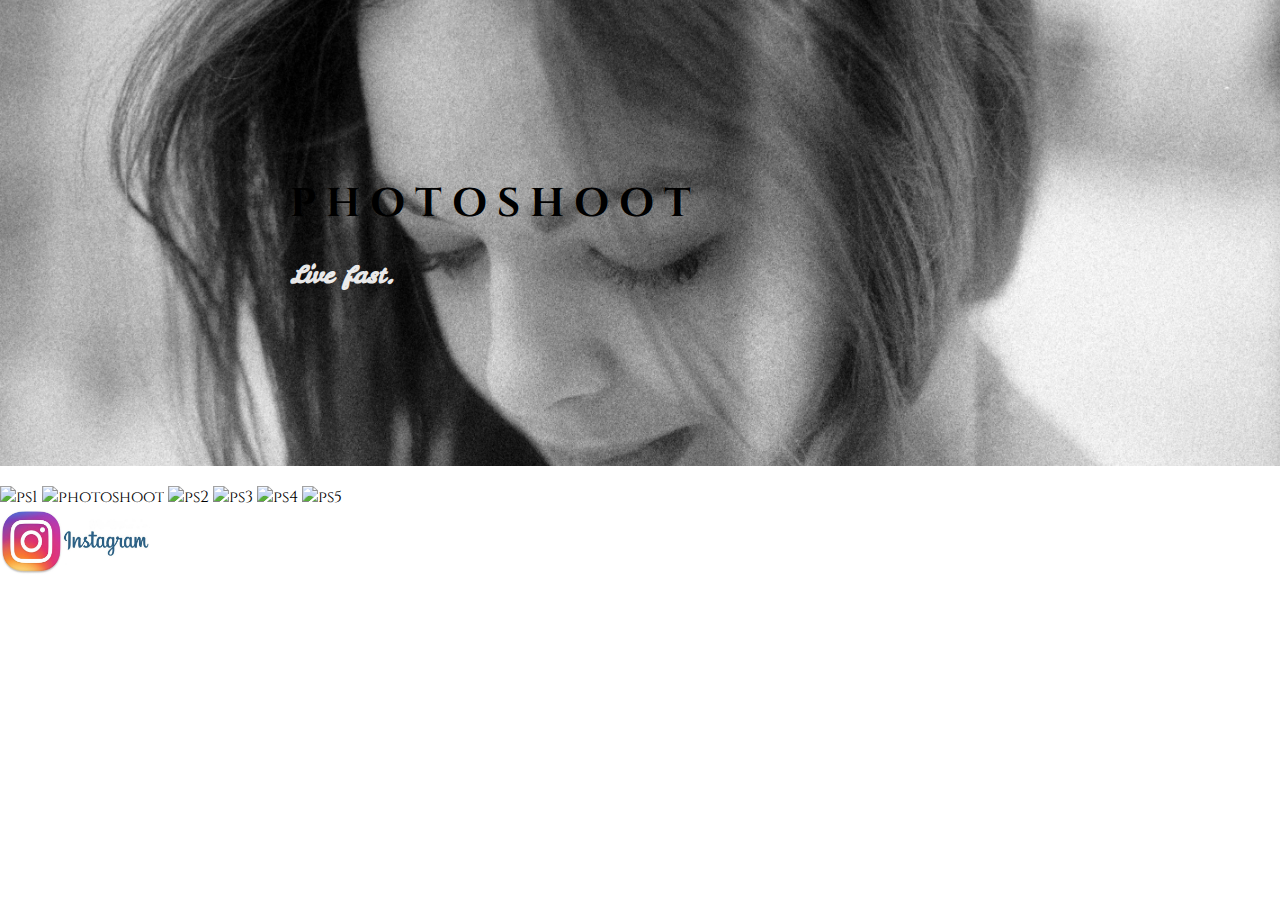
==== index2.html @ aff95c4a "css" ====
<!DOCTYPE html>
<html>
<head>
	<title></title>
	<meta charset="utf-8">
	<link href="https://fonts.googleapis.com/css?family=Cardo|Cinzel|Grand+Hotel|Leckerli+One" rel="stylesheet">
	<link rel="stylesheet" type="text/css" href="CSS/style.css">
	<link rel="stylesheet" type="text/css" href="CSS/photoshoot.css">
</head>
<body>
	<div class="banner photoshoot">
		<div class="container"> 
			<h1> 
				P H O T O S H O O T 
			</h1>
			<h2> 
				<em> 
				    Live fast.  
				</em> 
			</h2>
		</div>
	</div>

        <div>
		    <img src="images/ps1.jpg"; alt="ps1"; width="400">
		    <img src="images/photoshoot.jpg"; alt="photoshoot"; width="400">
		    <img src="images/ps2.jpg"; alt="ps2"; width="400">
		    <img src="images/ps3.JPG"; alt="ps3"; width="400">
		    <img src="images/ps4.jpg"; alt="ps4"; width="400">
		    <img src="images/ps5.jpg"; alt="ps5"; width="400">
        </div>

       <div>
           <a href="https://www.instagram.com/morgana.dp/"> 
           	<img src="images/instagram.jpg"; alt="Instagram"; width="150">
           </a>
	   </div>
</body>
</html>
---- CSS/style.css ----
@import url("components/container.css");
@import url("components/avatar.css");
@import url("components/button.css");
@import url("components/banner.css");
@import url("components/card.css");

body {font-family: Cinzel, serif;
size: 14px;
margin: 0px;
}

h1, h2, h3 {
	font-family: Cardo, serif;
	size: 16px; 
}

a {
	text-decoration: none;
}
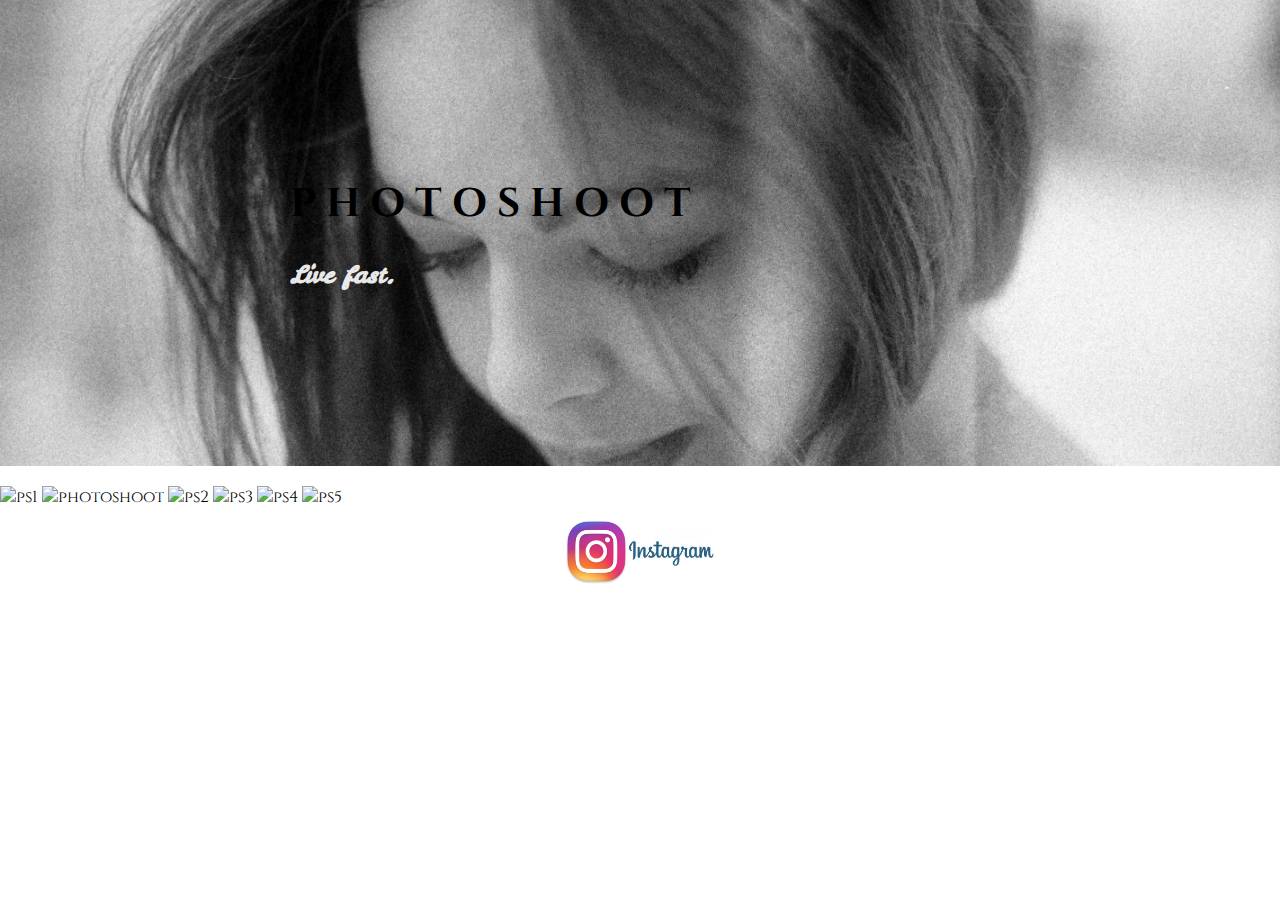
==== commit 38697b84: "footer" ====
--- a/index2.html
+++ b/index2.html
@@ -30,7 +30,7 @@
 		    <img src="images/ps5.jpg"; alt="ps5"; width="400">
         </div>
 
-       <div>
+       <div class="container">
            <a href="https://www.instagram.com/morgana.dp/"> 
            	<img src="images/instagram.jpg"; alt="Instagram"; width="150">
            </a>
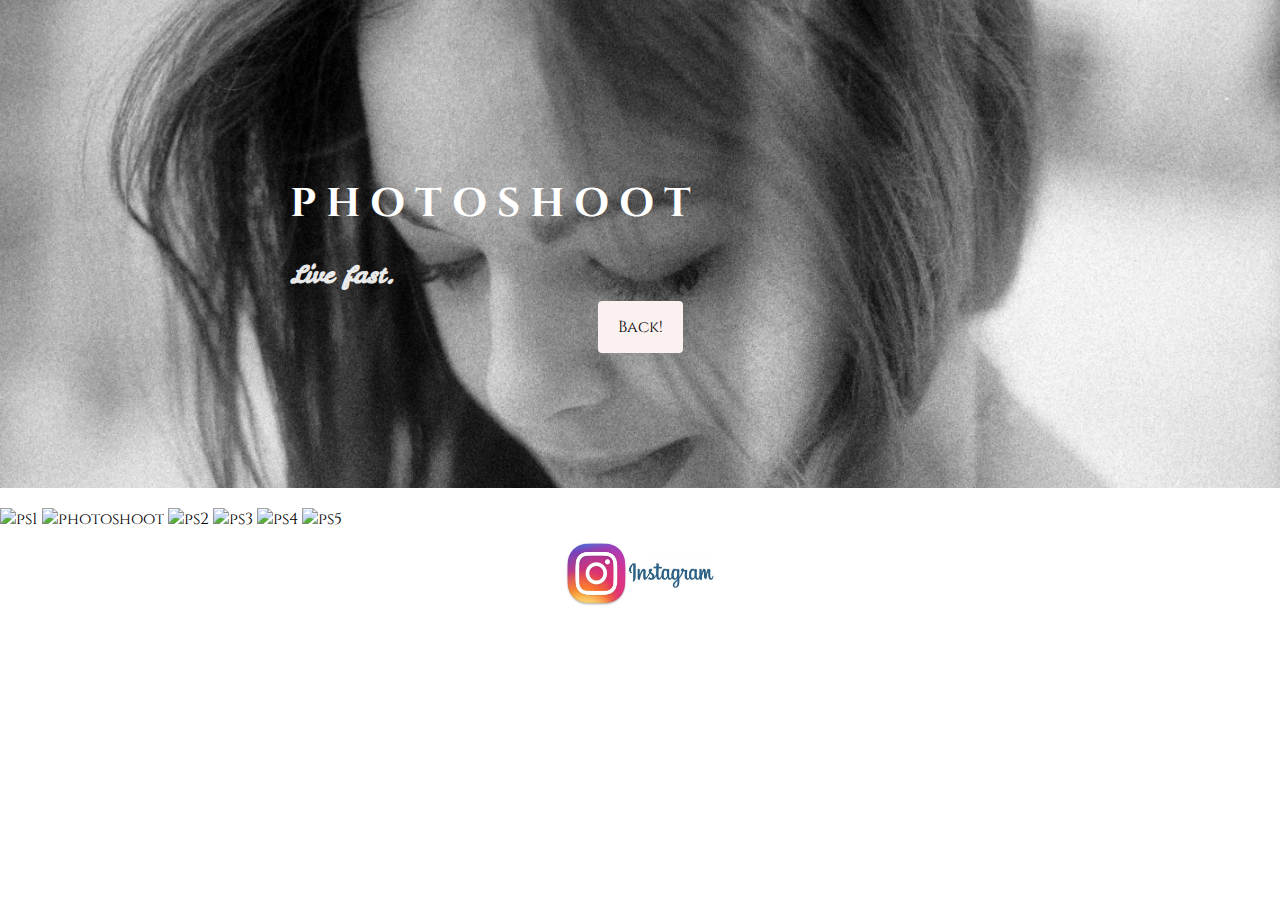
==== commit 17243343: "bouton" ====
--- a/index2.html
+++ b/index2.html
@@ -18,6 +18,9 @@
 				    Live fast.  
 				</em> 
 			</h2>
+			<a href="index.html" class="btn"> 
+            Back! 
+           </a>
 		</div>
 	</div>
 
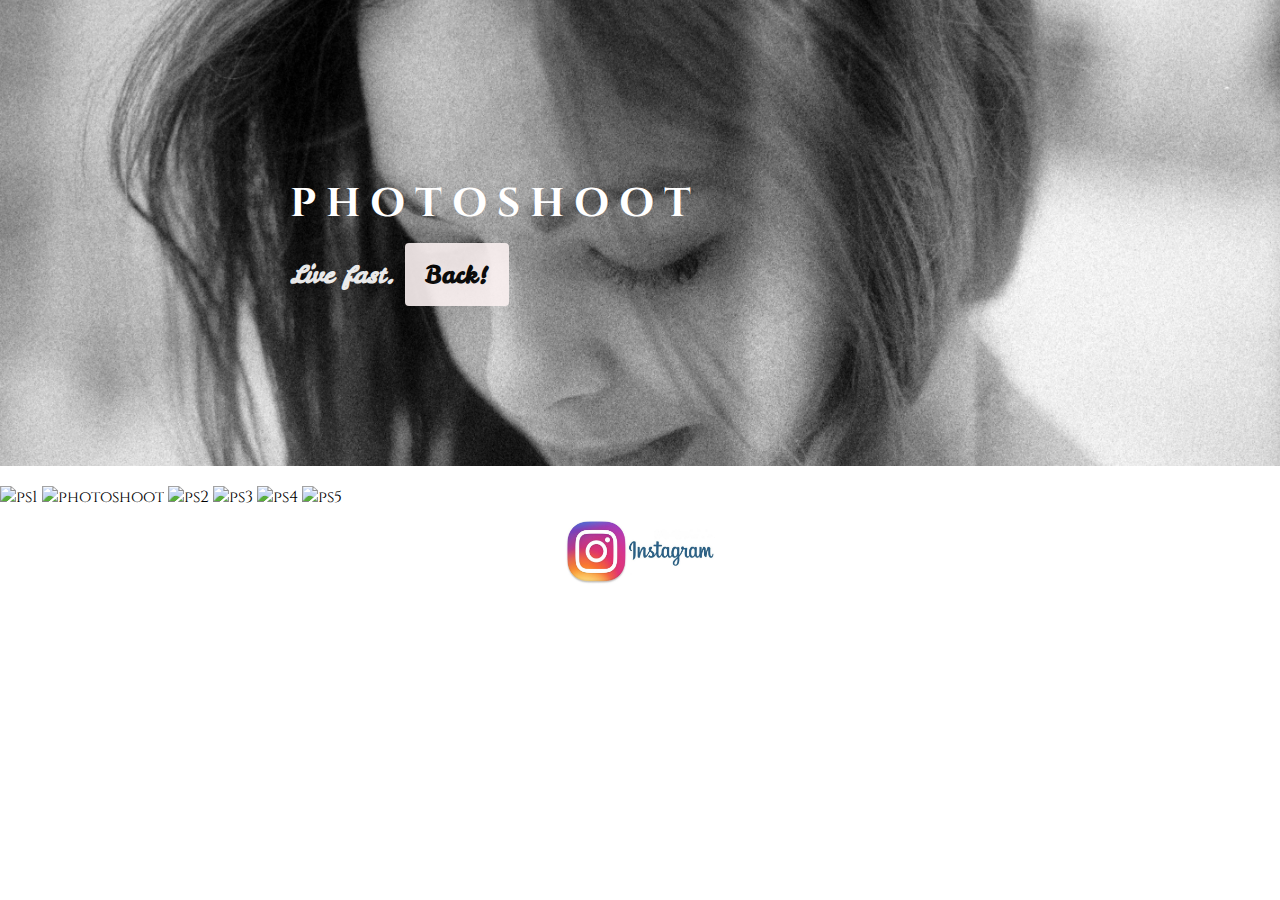
==== commit 07d277c6: "left" ====
--- a/index2.html
+++ b/index2.html
@@ -17,10 +17,11 @@
 				<em> 
 				    Live fast.  
 				</em> 
+				<a href="index.html" class="btn"> 
+                Back! 
+                </a>
 			</h2>
-			<a href="index.html" class="btn"> 
-            Back! 
-           </a>
+			
 		</div>
 	</div>
 
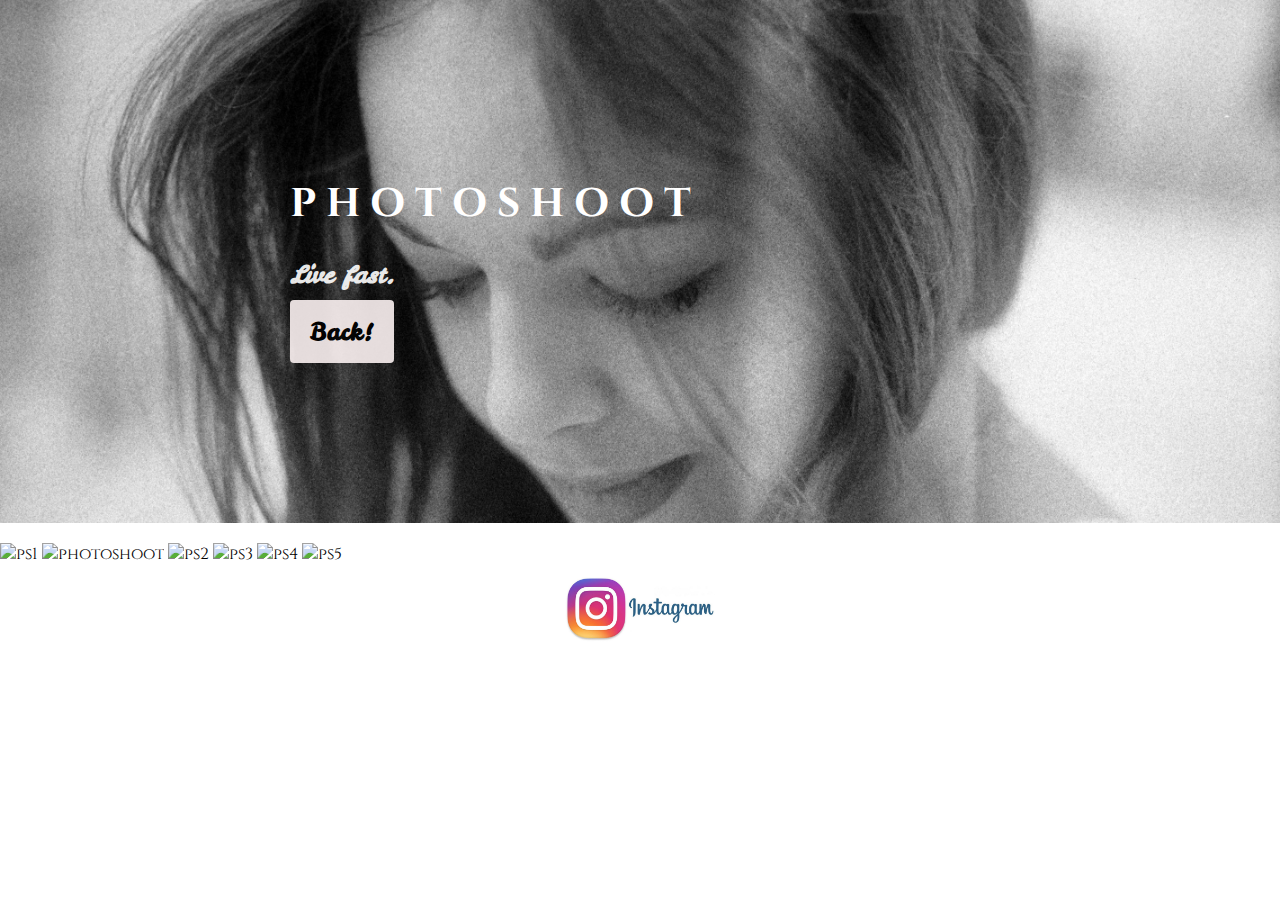
==== commit 2b82807d: "ligne" ====
--- a/index2.html
+++ b/index2.html
@@ -17,9 +17,11 @@
 				<em> 
 				    Live fast.  
 				</em> 
-				<a href="index.html" class="btn"> 
-                Back! 
-                </a>
+				<p>
+				    <a href="index.html" class="btn"> 
+                     Back! 
+                    </a>
+                </p>
 			</h2>
 			
 		</div>
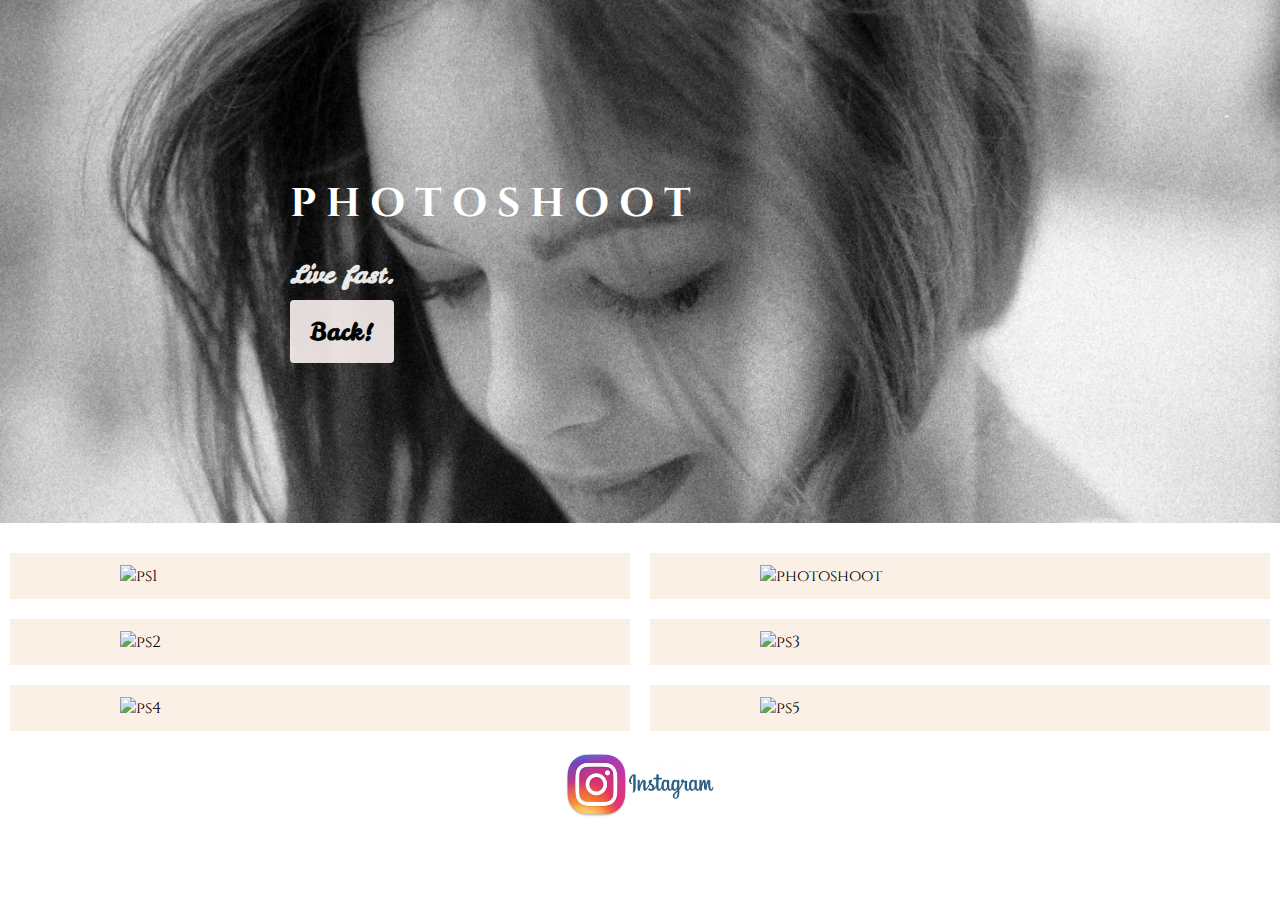
==== commit dae1bac2: "summ" ====
--- a/index2.html
+++ b/index2.html
@@ -1,45 +1,47 @@
- <!DOCTYPE html>
-<html>
-<head>
-	<title></title>
-	<meta charset="utf-8">
-	<link href="https://fonts.googleapis.com/css?family=Cardo|Cinzel|Grand+Hotel|Leckerli+One" rel="stylesheet">
-	<link rel="stylesheet" type="text/css" href="CSS/style.css">
-	<link rel="stylesheet" type="text/css" href="CSS/photoshoot.css">
-</head>
-<body>
-	<div class="banner photoshoot">
-		<div class="container"> 
-			<h1> 
-				P H O T O S H O O T 
-			</h1>
-			<h2> 
-				<em> 
-				    Live fast.  
-				</em> 
-				<p>
-				    <a href="index.html" class="btn"> 
-                     Back! 
-                    </a>
-                </p>
-			</h2>
-			
+	 <!DOCTYPE html>
+	<html>
+	<head>
+		<title></title>
+		<meta charset="utf-8">
+		<link href="https://fonts.googleapis.com/css?family=Cardo|Cinzel|Grand+Hotel|Leckerli+One" rel="stylesheet">
+		<link rel="stylesheet" type="text/css" href="CSS/style.css">
+		<link rel="stylesheet" type="text/css" href="CSS/photoshoot.css">
+	</head>
+	<body>
+		<div class="banner photoshoot">
+			<div class="container"> 
+				<h1> 
+					P H O T O S H O O T 
+				</h1>
+				<h2> 
+					<em> 
+					    Live fast.  
+					</em> 
+					<p>
+					    <a href="index.html" class="btn"> 
+	                     Back! 
+	                    </a>
+	                </p>
+				</h2>
+				
+			</div>
 		</div>
-	</div>
 
-        <div>
-		    <img src="images/ps1.jpg"; alt="ps1"; width="400">
-		    <img src="images/photoshoot.jpg"; alt="photoshoot"; width="400">
-		    <img src="images/ps2.jpg"; alt="ps2"; width="400">
-		    <img src="images/ps3.JPG"; alt="ps3"; width="400">
-		    <img src="images/ps4.jpg"; alt="ps4"; width="400">
-		    <img src="images/ps5.jpg"; alt="ps5"; width="400">
-        </div>
+	        <div class="cards">
+			  <div class="case">  <img src="images/ps1.jpg"; alt="ps1"; width="400"> </div>
+			  <div class="case">  <img src="images/photoshoot.jpg"; alt="photoshoot"; width="400"> </div> 
+			   <div class="case">  <img src="images/ps2.jpg"; alt="ps2"; width="400"> </div>
+               <div class="case">  <img src="images/ps3.JPG"; alt="ps3"; width="400"> </div>
+			   <div class="case">  <img src="images/ps4.jpg"; alt="ps4"; width="400"> </div>
+			   <div class="case">  <img src="images/ps5.jpg"; alt="ps5"; width="400"> </div>
+			</div>
 
-       <div class="container">
-           <a href="https://www.instagram.com/morgana.dp/"> 
-           	<img src="images/instagram.jpg"; alt="Instagram"; width="150">
-           </a>
-	   </div>
-</body>
-</html>+	        </div>
+
+	       <div class="container">
+	           <a href="https://www.instagram.com/morgana.dp/"> 
+	           	<img src="images/instagram.jpg"; alt="Instagram"; width="150">
+	           </a>
+		   </div>
+	</body>
+	</html>--- a/CSS/style.css
+++ b/CSS/style.css
@@ -3,6 +3,7 @@
 @import url("components/button.css");
 @import url("components/banner.css");
 @import url("components/card.css");
+@import url("components/cards.css");
 
 body {font-family: Cinzel, serif;
 size: 14px;
